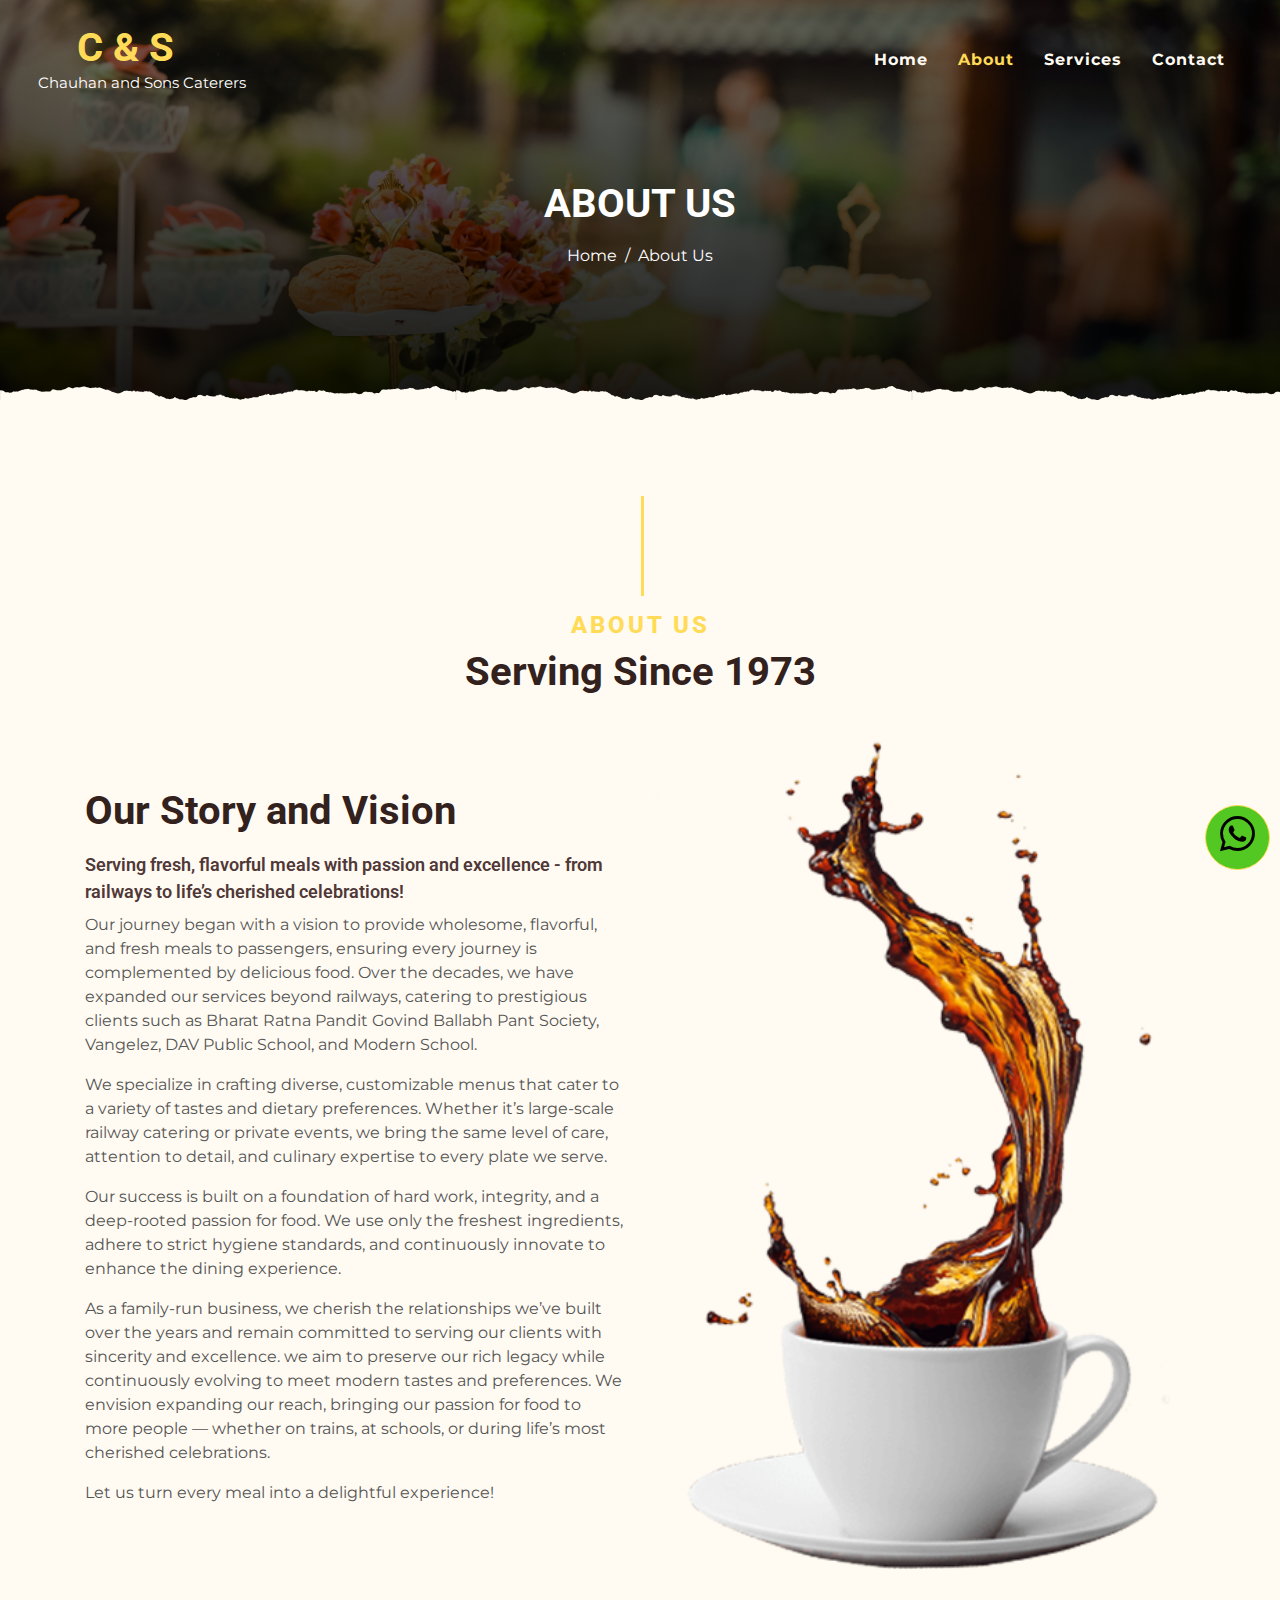
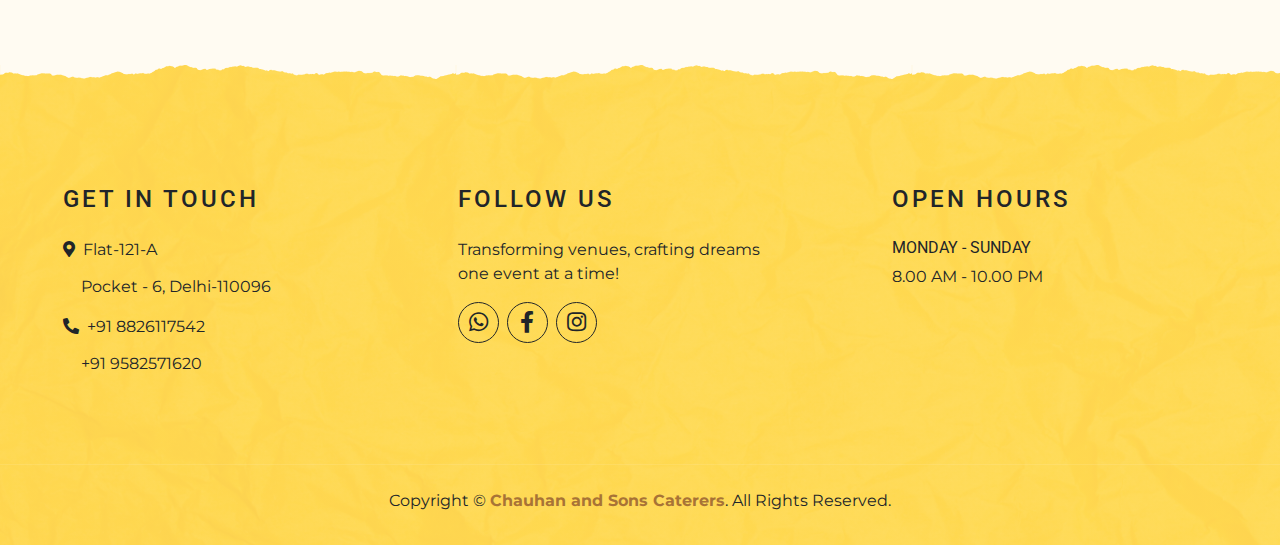
==== about.html @ 1a57a63c "first commit" ====
<!DOCTYPE html>
<html lang="en">

<head>
    <meta charset="utf-8">
    <title>KOPPEE - Coffee Shop HTML Template</title>
    <meta content="width=device-width, initial-scale=1.0" name="viewport">
    <meta content="Free Website Template" name="keywords">
    <meta content="Free Website Template" name="description">

    <!-- Favicon -->
    <link href="img/favicon.ico" rel="icon">

    <!-- Google Font -->
    <link rel="preconnect" href="https://fonts.gstatic.com">
    <link href="https://fonts.googleapis.com/css2?family=Montserrat:wght@200;400&family=Roboto:wght@400;500;700&display=swap" rel="stylesheet"> 

    <!-- Font Awesome -->
    <link href="https://cdnjs.cloudflare.com/ajax/libs/font-awesome/5.10.0/css/all.min.css" rel="stylesheet">

    <!-- Libraries Stylesheet -->
    <link href="lib/owlcarousel/assets/owl.carousel.min.css" rel="stylesheet">
    <link href="lib/tempusdominus/css/tempusdominus-bootstrap-4.min.css" rel="stylesheet" />

    <!-- Customized Bootstrap Stylesheet -->
    <link href="css/style.min.css" rel="stylesheet">
</head>

<body>
     <!-- Navbar Start -->
    <div class="container-fluid p-0 nav-bar">
        <nav class="navbar navbar-expand-lg bg-none navbar-dark py-3">
            <a href="index.html" class="navbar-brand px-lg-4 m-0">
                 <h1 class="m-0 display-4 text-uppercase text-white yellow_color">C & S</h1>
                <P class="tag-line">Chauhan and Sons Caterers </P>
            </a>
            <button type="button" class="navbar-toggler" data-toggle="collapse" data-target="#navbarCollapse">
                <span class="navbar-toggler-icon"></span>
            </button>
            <div class="collapse navbar-collapse justify-content-between" id="navbarCollapse">
                <div class="navbar-nav ml-auto p-4">
                    <a href="index.html" class="nav-item nav-link">Home</a>
                    <a href="about.html" class="nav-item nav-link active">About</a>
                    <a href="service.html" class="nav-item nav-link">Services</a>
                    
                    
                    <a href="contact.html" class="nav-item nav-link">Contact</a>
                </div>
            </div>
        </nav>
    </div>
    <!-- Navbar End -->


    <!-- Page Header Start -->
    <div class="container-fluid page-about mb-5 position-relative overlay-bottom">
        <div class="d-flex flex-column align-items-center justify-content-center pt-0 pt-lg-5" style="min-height: 400px">
            <h1 class="display-4 mb-3 mt-0 mt-lg-5 text-white text-uppercase">About Us</h1>
            <div class="d-inline-flex mb-lg-5">
                <p class="m-0 text-white"><a class="text-white" href="">Home</a></p>
                <p class="m-0 text-white px-2">/</p>
                <p class="m-0 text-white">About Us</p>
            </div>
        </div>
    </div>
    <!-- Page Header End -->


    <!-- About Start -->
    <div class="container-fluid py-5">
        <div class="container">
            <div class="section-title">
                <h4 class="text-primary text-uppercase" style="letter-spacing: 5px;">About Us</h4>
                <h1 class="display-4">Serving Since 1973</h1>
            </div>
            <div class="row">
                <div class="col-lg-6 py-0 py-lg-5">
                    <h1 class="mb-3">Our Story and Vision</h1>
                    <h5 class="story">Serving fresh, flavorful meals with passion and excellence - from railways to life’s cherished celebrations!</h5>
                    <p>Our journey began with a vision to provide wholesome, flavorful, and fresh meals to passengers, ensuring every journey is complemented by delicious food. Over the decades, we have expanded our services beyond railways, catering to prestigious clients such as Bharat Ratna Pandit Govind Ballabh Pant Society, Vangelez, DAV Public School, and Modern School. </p>

                    <p>We specialize in crafting diverse, customizable menus that cater to a variety of tastes and dietary preferences. Whether it’s large-scale railway catering or private events, we bring the same level of care, attention to detail, and culinary expertise to every plate we serve. </p>

                    <p>Our success is built on a foundation of hard work, integrity, and a deep-rooted passion for food. We use only the freshest ingredients, adhere to strict hygiene standards, and continuously innovate to enhance the dining experience.</p>

                    <p>As a family-run business, we cherish the relationships we’ve built over the years and remain committed to serving our clients with sincerity and excellence. we aim to preserve our rich legacy while continuously evolving to meet modern tastes and preferences. We envision expanding our reach, bringing our passion for food to more people — whether on trains, at schools, or during life’s most cherished celebrations. </p>
                   <p> Let us turn every meal into a delightful experience!</p>
                   
                </div>
                <div class="col-lg-6 py-5 py-lg-0" style="min-height: 500px;">
                    <div class="position-relative h-100">
                        <img class="position-absolute w-100 h-100" src="img/about.png" style="object-fit: cover;">
                    </div>
                </div>
                
            </div>
        </div>
    </div>
    <!-- About End -->



    


     <!-- Footer Start -->
    <div class="container-fluid footer text-white mt-5 pt-5 px-0 position-relative overlay-top">
        <div class="row mx-0 pt-5 px-sm-3 px-lg-5 mt-4">
            <div class="col-lg-4 col-md-6 mb-5">
                <h4 class="text-whitee text-uppercase mb-4" style="letter-spacing: 3px;">Get In Touch</h4>
                <p class="text-whitee"><i class="fa fa-map-marker-alt mr-2"></i>Flat-121-A  </p>
                    <p class="text-whitee add">Pocket - 6, Delhi-110096</p>
                <p class="text-whitee"> <i class="fa fa-phone-alt mr-2"></i>+91 8826117542</p>
                    <p class="text-whitee add">+91 9582571620</p>
               <!-- <p class="m-0"><i class="fa fa-envelope mr-2"></i>info@example.com</p>-->
            </div>
            <div class="col-lg-4 col-md-6 mb-5">
                <h4 class="text-whitee text-uppercase mb-4" style="letter-spacing: 3px;">Follow Us</h4>
                <p class="text-whitee">Transforming venues, crafting dreams <br> one event at a time!</p>
                <div class="d-flex justify-content-start">
                    <a class="btn btn-lg btn-outline-light btn-lg-square mr-2" href="https://wa.me/917838538292" target="_blank"><i class="fab fa-whatsapp wp"></i></a>
                    <a class="btn btn-lg btn-outline-light btn-lg-square mr-2" href="https://www.facebook.com/ChauhanAndSonsCaterers" target="_blank"><i class="fab fa-facebook-f fb"></i></a>
                
                    <a class="btn btn-lg btn-outline-light btn-lg-square" href="https://www.instagram.com/chauhansonscaterers2015?igsh=OHR5bHJoaGpsZXVj" target="_blank"><i class="fab fa-instagram in"></i></a>
                </div>
            </div>
            <div class="col-lg-4 col-md-6 mb-5">
                <h4 class="text-whitee text-uppercase mb-4 hours-title" style="letter-spacing: 3px;">Open Hours</h4>
                <div class="hours">
                    <h6 class="text-whitee text-uppercase">Monday - Sunday</h6>
                    <p class="text-whitee">8.00 AM - 10.00 PM</p>
                   
                </div>
            </div>
      <!--      <div class="col-lg-3 col-md-6 mb-5">
                <h4 class="text-white text-uppercase mb-4" style="letter-spacing: 3px;">Newsletter</h4>
                <p>Amet elitr vero magna sed ipsum sit kasd sea elitr lorem rebum</p>
                <div class="w-100">
                    <div class="input-group">
                        <input type="text" class="form-control border-light" style="padding: 25px;" placeholder="Your Email">
                        <div class="input-group-append">
                            <button class="btn btn-primary font-weight-bold px-3">Sign Up</button>
                        </div>
                    </div>
                </div>
            </div> -->
        </div>
        <div class="container-fluid text-center text-white border-top mt-4 py-4 px-sm-3 px-md-5" style="border-color: rgba(256, 256, 256, .1) !important;">
            <p class="mb-2 text-whitee">Copyright &copy; <a class="font-weight-bold" href="#">Chauhan and Sons Caterers</a>. All Rights Reserved.</a></p>
            </div>


           
        </div>
    </div>
    <!-- Footer End -->


    <!-- Back to Top -->
    <a href="https://wa.me/917838538292" target="_blank" class="btn btn-lg btn-primary btn-lg-square icon-wtsp sq"><i class="fab fa-whatsapp wtsp"></i></a>




    <!-- JavaScript Libraries -->
    <script src="https://code.jquery.com/jquery-3.4.1.min.js"></script>
    <script src="https://stackpath.bootstrapcdn.com/bootstrap/4.4.1/js/bootstrap.bundle.min.js"></script>
    <script src="lib/easing/easing.min.js"></script>
    <script src="lib/waypoints/waypoints.min.js"></script>
    <script src="lib/owlcarousel/owl.carousel.min.js"></script>
    <script src="lib/tempusdominus/js/moment.min.js"></script>
    <script src="lib/tempusdominus/js/moment-timezone.min.js"></script>
    <script src="lib/tempusdominus/js/tempusdominus-bootstrap-4.min.js"></script>

    <!-- Contact Javascript File -->
    <script src="mail/jqBootstrapValidation.min.js"></script>
    <script src="mail/contact.js"></script>

    <!-- Template Javascript -->
    <script src="js/main.js"></script>
</body>

</html>
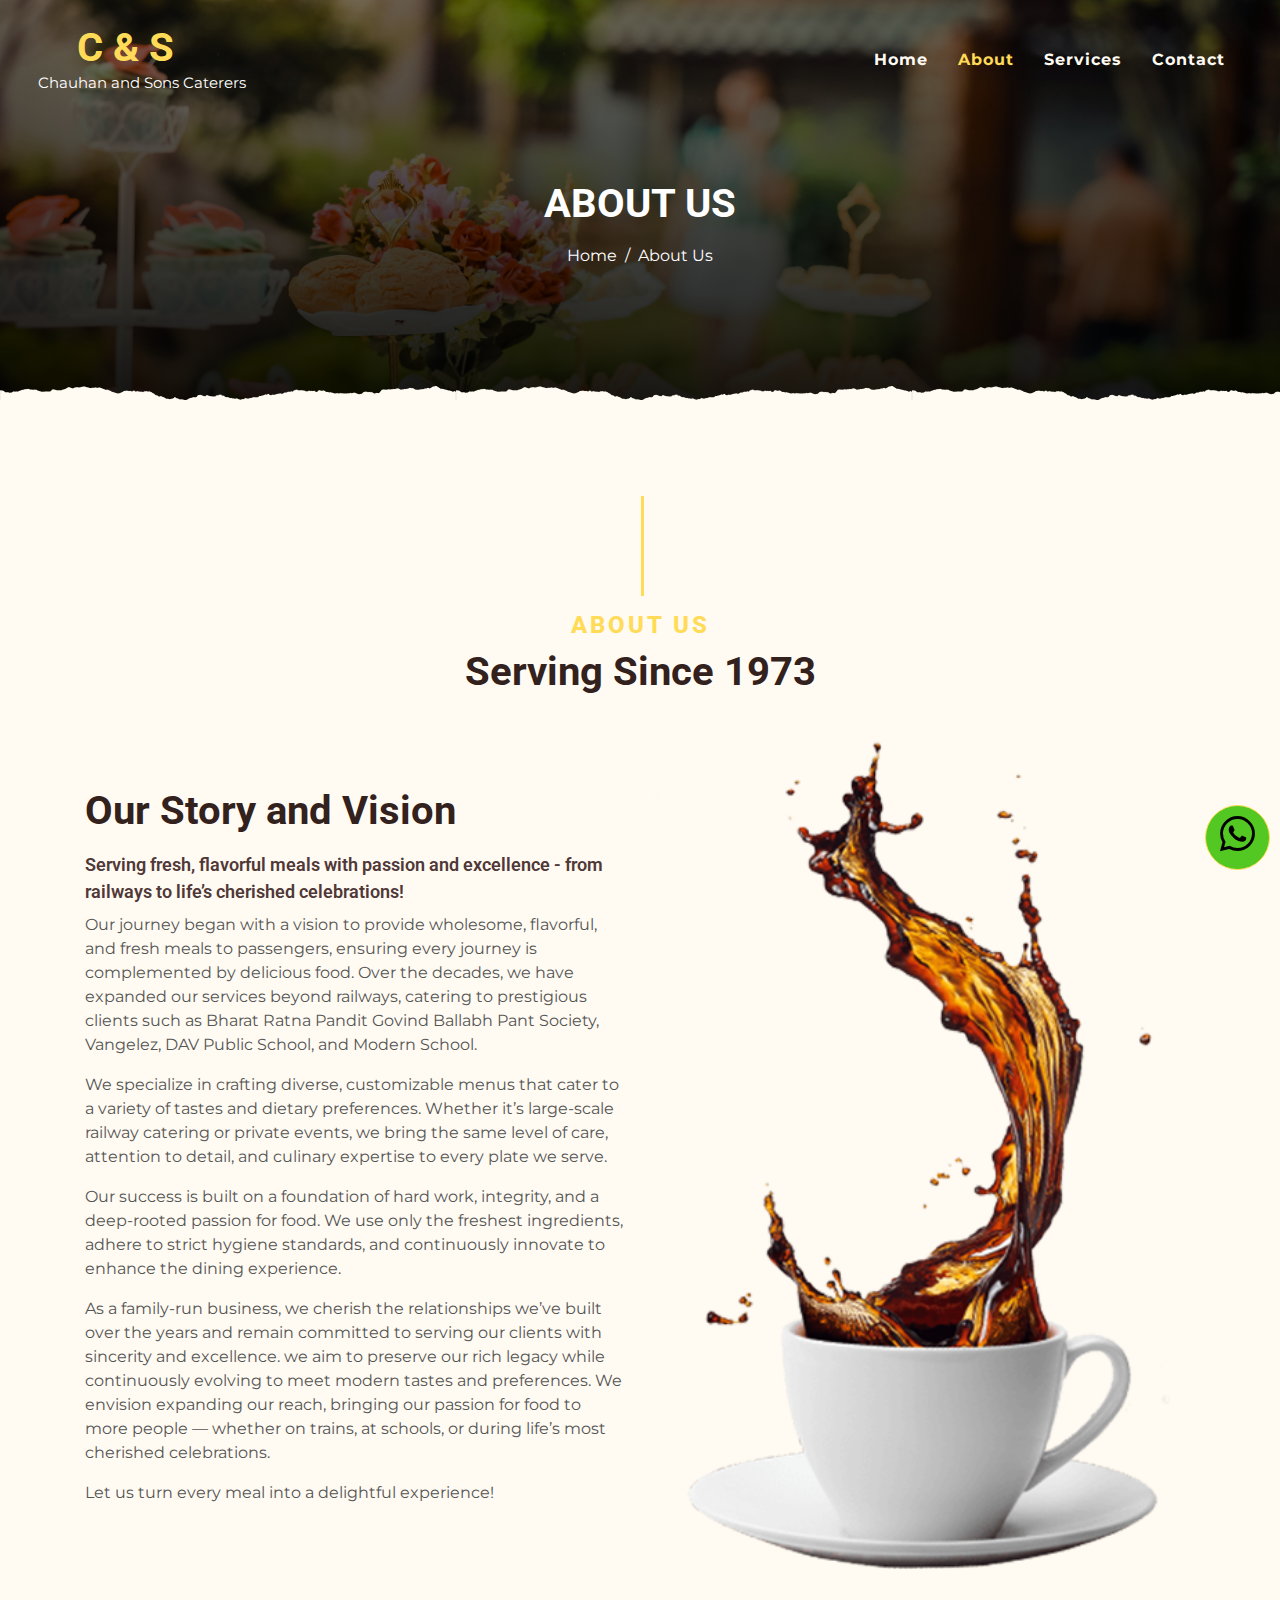
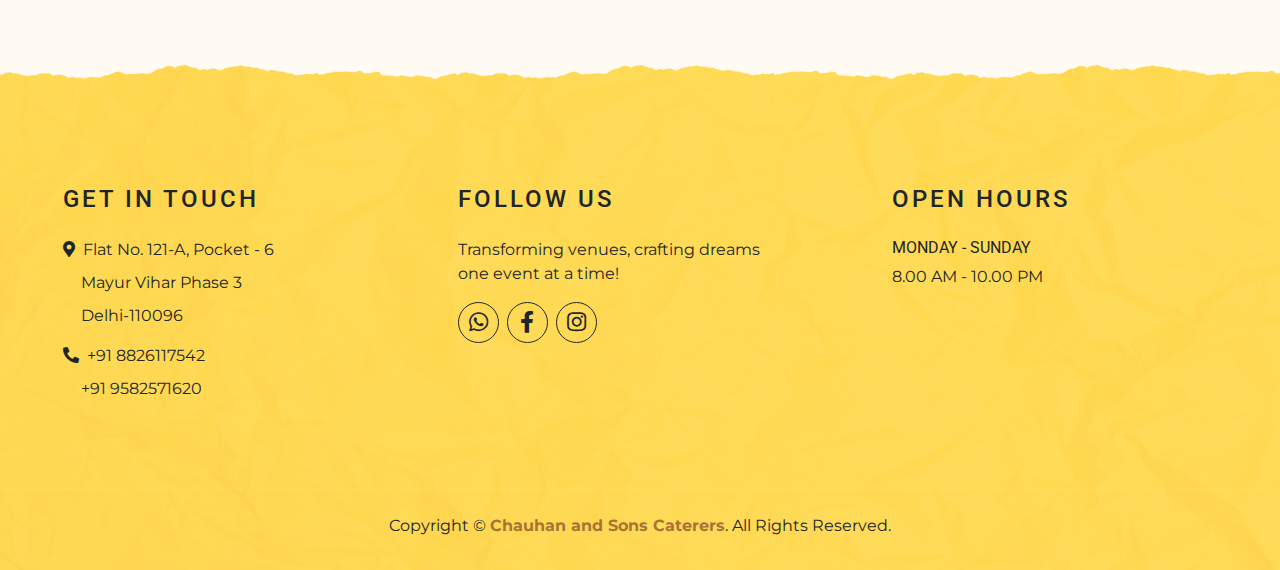
==== commit d09befcc: "Update about.html" ====
--- a/about.html
+++ b/about.html
@@ -3,7 +3,7 @@
 
 <head>
     <meta charset="utf-8">
-    <title>KOPPEE - Coffee Shop HTML Template</title>
+    <title>Chauhan And Sons Caterers</title>
     <meta content="width=device-width, initial-scale=1.0" name="viewport">
     <meta content="Free Website Template" name="keywords">
     <meta content="Free Website Template" name="description">
@@ -108,8 +108,9 @@
         <div class="row mx-0 pt-5 px-sm-3 px-lg-5 mt-4">
             <div class="col-lg-4 col-md-6 mb-5">
                 <h4 class="text-whitee text-uppercase mb-4" style="letter-spacing: 3px;">Get In Touch</h4>
-                <p class="text-whitee"><i class="fa fa-map-marker-alt mr-2"></i>Flat-121-A  </p>
-                    <p class="text-whitee add">Pocket - 6, Delhi-110096</p>
+                <p class="text-whitee"><i class="fa fa-map-marker-alt mr-2"></i>Flat No. 121-A, Pocket - 6  </p>
+                    <p class="text-whitee add">Mayur Vihar Phase 3   </p>
+                      <p class="text-whitee add">  Delhi-110096</p>
                 <p class="text-whitee"> <i class="fa fa-phone-alt mr-2"></i>+91 8826117542</p>
                     <p class="text-whitee add">+91 9582571620</p>
                <!-- <p class="m-0"><i class="fa fa-envelope mr-2"></i>info@example.com</p>-->
@@ -118,7 +119,7 @@
                 <h4 class="text-whitee text-uppercase mb-4" style="letter-spacing: 3px;">Follow Us</h4>
                 <p class="text-whitee">Transforming venues, crafting dreams <br> one event at a time!</p>
                 <div class="d-flex justify-content-start">
-                    <a class="btn btn-lg btn-outline-light btn-lg-square mr-2" href="https://wa.me/917838538292" target="_blank"><i class="fab fa-whatsapp wp"></i></a>
+                    <a class="btn btn-lg btn-outline-light btn-lg-square mr-2" href="https://wa.me/918826117542" target="_blank"><i class="fab fa-whatsapp wp"></i></a>
                     <a class="btn btn-lg btn-outline-light btn-lg-square mr-2" href="https://www.facebook.com/ChauhanAndSonsCaterers" target="_blank"><i class="fab fa-facebook-f fb"></i></a>
                 
                     <a class="btn btn-lg btn-outline-light btn-lg-square" href="https://www.instagram.com/chauhansonscaterers2015?igsh=OHR5bHJoaGpsZXVj" target="_blank"><i class="fab fa-instagram in"></i></a>
@@ -157,7 +158,7 @@
 
 
     <!-- Back to Top -->
-    <a href="https://wa.me/917838538292" target="_blank" class="btn btn-lg btn-primary btn-lg-square icon-wtsp sq"><i class="fab fa-whatsapp wtsp"></i></a>
+    <a href="https://wa.me/918826117542" target="_blank" class="btn btn-lg btn-primary btn-lg-square icon-wtsp sq"><i class="fab fa-whatsapp wtsp"></i></a>
 
 
 
@@ -180,4 +181,4 @@
     <script src="js/main.js"></script>
 </body>
 
-</html>+</html>
